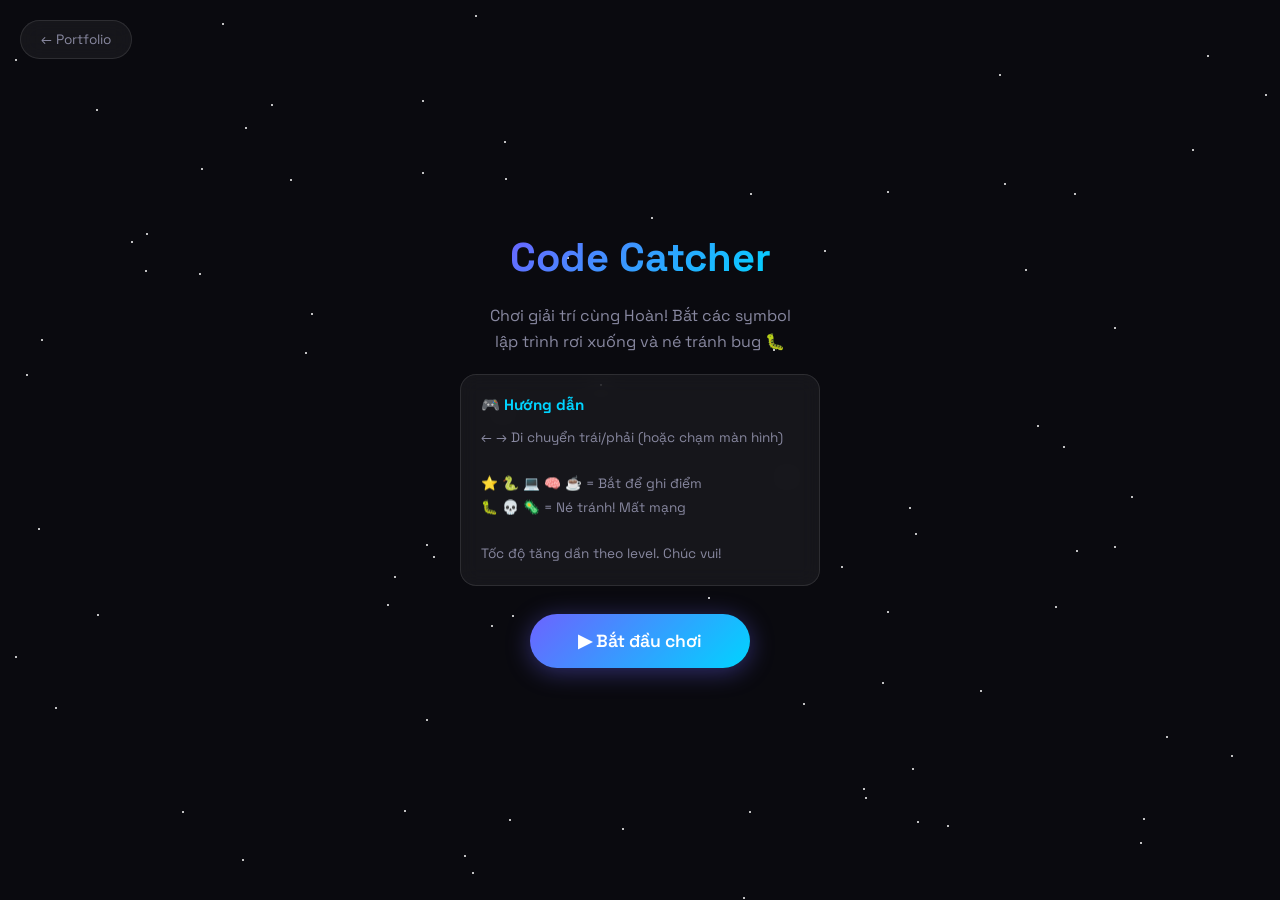
==== game.html @ f00f658a "all file project" ====
<!DOCTYPE html>
<html lang="vi">

<head>
    <meta charset="UTF-8">
    <meta name="viewport" content="width=device-width, initial-scale=1.0">
    <title>Code Catcher | Mini Game</title>
    <link rel="preconnect" href="https://fonts.googleapis.com">
    <link
        href="https://fonts.googleapis.com/css2?family=Space+Grotesk:wght@400;600;700&family=JetBrains+Mono:wght@400;500&display=swap"
        rel="stylesheet">
    <style>
        * {
            margin: 0;
            padding: 0;
            box-sizing: border-box
        }

        :root {
            --bg: #0a0a0f;
            --accent: #6c63ff;
            --accent2: #00d4ff;
            --glass: rgba(255, 255, 255, 0.05);
            --border: rgba(255, 255, 255, 0.1);
            --text: #e8e8f0;
            --text2: #8888a0
        }

        body {
            font-family: 'Space Grotesk', sans-serif;
            background: var(--bg);
            color: var(--text);
            overflow: hidden;
            height: 100vh;
            display: flex;
            align-items: center;
            justify-content: center
        }

        /* Back button */
        .back-btn {
            position: fixed;
            top: 20px;
            left: 20px;
            z-index: 100;
            padding: 10px 20px;
            border-radius: 50px;
            background: var(--glass);
            border: 1px solid var(--border);
            color: var(--text2);
            font-family: inherit;
            font-size: .85rem;
            cursor: pointer;
            backdrop-filter: blur(10px);
            transition: .3s;
            text-decoration: none;
            display: flex;
            align-items: center;
            gap: 8px
        }

        .back-btn:hover {
            border-color: var(--accent);
            color: var(--accent)
        }

        /* Game Container */
        .game-wrapper {
            text-align: center;
            width: 100%;
            max-width: 480px;
            padding: 0 16px
        }

        /* Title Screen */
        .title-screen,
        .game-over-screen {
            display: flex;
            flex-direction: column;
            align-items: center;
            gap: 20px
        }

        .game-title {
            font-size: 2.5rem;
            font-weight: 700;
            background: linear-gradient(135deg, var(--accent), var(--accent2));
            background-clip: text;
            -webkit-background-clip: text;
            -webkit-text-fill-color: transparent;
            color: transparent
        }

        .game-subtitle {
            color: var(--text2);
            font-size: 1rem;
            max-width: 320px;
            line-height: 1.6
        }

        .game-instructions {
            background: var(--glass);
            border: 1px solid var(--border);
            border-radius: 16px;
            padding: 20px;
            backdrop-filter: blur(10px);
            text-align: left;
            width: 100%;
            max-width: 360px
        }

        .game-instructions h3 {
            color: var(--accent2);
            margin-bottom: 12px;
            font-size: .95rem
        }

        .game-instructions p {
            color: var(--text2);
            font-size: .85rem;
            line-height: 1.7
        }

        .game-instructions span.good {
            color: #4ade80
        }

        .game-instructions span.bad {
            color: #f87171
        }

        .play-btn {
            padding: 16px 48px;
            border-radius: 50px;
            background: linear-gradient(135deg, var(--accent), var(--accent2));
            color: #fff;
            font-family: inherit;
            font-size: 1.1rem;
            font-weight: 600;
            border: none;
            cursor: pointer;
            box-shadow: 0 4px 25px rgba(108, 99, 255, 0.4);
            transition: .3s;
            margin-top: 8px
        }

        .play-btn:hover {
            transform: translateY(-3px);
            box-shadow: 0 8px 35px rgba(108, 99, 255, 0.5)
        }

        /* HUD */
        .hud {
            display: flex;
            justify-content: space-between;
            align-items: center;
            padding: 8px 16px;
            background: var(--glass);
            border: 1px solid var(--border);
            border-radius: 12px;
            backdrop-filter: blur(10px);
            margin-bottom: 8px;
            font-family: 'JetBrains Mono', monospace;
            font-size: .85rem
        }

        .hud-score {
            color: var(--accent2)
        }

        .hud-lives {
            color: #f87171
        }

        .hud-level {
            color: var(--accent)
        }

        /* Canvas */
        #gameCanvas {
            border-radius: 16px;
            border: 1px solid var(--border);
            background: rgba(0, 0, 0, 0.3);
            display: block;
            width: 100%;
            touch-action: none
        }

        /* Game Over */
        .final-score {
            font-size: 3rem;
            font-weight: 700;
            color: var(--accent2)
        }

        .final-label {
            color: var(--text2);
            font-size: .9rem
        }

        .high-score {
            color: var(--accent);
            font-size: 1rem;
            margin-top: -8px
        }

        .hidden {
            display: none !important
        }

        /* Stars bg */
        .stars {
            position: fixed;
            inset: 0;
            z-index: -1;
            overflow: hidden
        }

        .star {
            position: absolute;
            width: 2px;
            height: 2px;
            background: #fff;
            border-radius: 50%;
            animation: twinkle var(--d) ease-in-out infinite
        }

        @keyframes twinkle {

            0%,
            100% {
                opacity: .2
            }

            50% {
                opacity: .8
            }
        }
    </style>
</head>

<body>
    <a href="index.html" class="back-btn">← Portfolio</a>

    <!-- Stars background -->
    <div class="stars" id="stars"></div>

    <div class="game-wrapper">
        <!-- TITLE SCREEN -->
        <div class="title-screen" id="titleScreen">
            <div class="game-title">Code Catcher</div>
            <p class="game-subtitle">Chơi giải trí cùng Hoàn! Bắt các symbol lập trình rơi xuống và né tránh bug 🐛</p>
            <div class="game-instructions">
                <h3>🎮 Hướng dẫn</h3>
                <p>
                    ← → Di chuyển trái/phải (hoặc chạm màn hình)<br><br>
                    <span class="good">⭐ 🐍 💻 🧠 ☕</span> = Bắt để ghi điểm<br>
                    <span class="bad">🐛 💀 🦠</span> = Né tránh! Mất mạng<br><br>
                    Tốc độ tăng dần theo level. Chúc vui!
                </p>
            </div>
            <button class="play-btn" id="playBtn">▶ Bắt đầu chơi</button>
        </div>

        <!-- GAME SCREEN -->
        <div class="hidden" id="gameScreen">
            <div class="hud">
                <span class="hud-score">Score: <span id="scoreDisplay">0</span></span>
                <span class="hud-level">Lv.<span id="levelDisplay">1</span></span>
                <span class="hud-lives">❤️ <span id="livesDisplay">3</span></span>
            </div>
            <canvas id="gameCanvas"></canvas>
        </div>

        <!-- GAME OVER -->
        <div class="game-over-screen hidden" id="gameOver">
            <div class="game-title">Game Over!</div>
            <p class="final-label">Điểm của bạn</p>
            <div class="final-score" id="finalScore">0</div>
            <p class="high-score">Kỷ lục: <span id="highScore">0</span></p>
            <button class="play-btn" id="replayBtn">Chơi lại</button>
            <a href="index.html" class="back-btn" style="position:static;margin-top:8px">← Về Portfolio</a>
        </div>
    </div>

    <script>
        // ===== STAR BACKGROUND =====
        const starsEl = document.getElementById('stars');
        for (let i = 0; i < 80; i++) {
            const s = document.createElement('div'); s.className = 'star';
            s.style.left = Math.random() * 100 + '%'; s.style.top = Math.random() * 100 + '%';
            s.style.setProperty('--d', (2 + Math.random() * 4) + 's');
            s.style.animationDelay = Math.random() * 3 + 's';
            starsEl.appendChild(s);
        }

        // ===== GAME ENGINE =====
        const canvas = document.getElementById('gameCanvas');
        const ctx = canvas.getContext('2d');
        const titleScreen = document.getElementById('titleScreen');
        const gameScreen = document.getElementById('gameScreen');
        const gameOverScreen = document.getElementById('gameOver');
        const scoreDisplay = document.getElementById('scoreDisplay');
        const livesDisplay = document.getElementById('livesDisplay');
        const levelDisplay = document.getElementById('levelDisplay');

        let W, H, player, items, score, lives, level, spawnTimer, gameLoop, speedMult;
        const GOOD = ['⭐', '🐍', '💻', '🧠', '☕', '🔥', '🚀'];
        const BAD = ['🐛', '💀', '🦠'];
        const PLAYER_EMOJI = '🧑‍💻';

        function resize() {
            const rect = canvas.parentElement.getBoundingClientRect();
            W = Math.min(460, rect.width); H = W * 1.4;
            canvas.width = W; canvas.height = H;
            canvas.style.height = H + 'px';
        }
        resize(); window.addEventListener('resize', resize);

        function initGame() {
            score = 0; lives = 3; level = 1; speedMult = 1; items = []; spawnTimer = 0;
            player = { x: W / 2, w: 48, emoji: PLAYER_EMOJI };
            updateHUD();
        }

        function updateHUD() {
            scoreDisplay.textContent = score;
            livesDisplay.textContent = lives;
            levelDisplay.textContent = level;
        }

        function spawnItem() {
            const isGood = Math.random() > 0.25;
            const pool = isGood ? GOOD : BAD;
            items.push({
                x: 30 + Math.random() * (W - 60),
                y: -30,
                emoji: pool[Math.floor(Math.random() * pool.length)],
                speed: (2 + Math.random() * 2) * speedMult,
                good: isGood,
                size: 28 + Math.random() * 8
            });
        }

        function update() {
            spawnTimer++;
            const spawnRate = Math.max(15, 45 - level * 4);
            if (spawnTimer >= spawnRate) { spawnTimer = 0; spawnItem(); }

            // Update items
            for (let i = items.length - 1; i >= 0; i--) {
                const it = items[i];
                it.y += it.speed;

                // Check collision with player
                const py = H - 50;
                if (it.y + it.size > py && it.y < py + 40 && Math.abs(it.x - player.x) < 36) {
                    if (it.good) {
                        score += 10 * level;
                        // Level up every 100 points
                        const newLvl = Math.floor(score / 100) + 1;
                        if (newLvl > level) { level = newLvl; speedMult = 1 + level * 0.15; }
                    } else {
                        lives--;
                    }
                    items.splice(i, 1);
                    updateHUD();
                    if (lives <= 0) { endGame(); return; }
                    continue;
                }

                // Remove if off screen
                if (it.y > H + 30) {
                    items.splice(i, 1);
                }
            }
        }

        function draw() {
            ctx.clearRect(0, 0, W, H);

            // Draw grid lines (subtle)
            ctx.strokeStyle = 'rgba(108,99,255,0.06)';
            ctx.lineWidth = 1;
            for (let x = 0; x < W; x += 40) { ctx.beginPath(); ctx.moveTo(x, 0); ctx.lineTo(x, H); ctx.stroke(); }
            for (let y = 0; y < H; y += 40) { ctx.beginPath(); ctx.moveTo(0, y); ctx.lineTo(W, y); ctx.stroke(); }

            // Draw items
            items.forEach(it => {
                ctx.font = it.size + 'px serif';
                ctx.textAlign = 'center';
                // Glow for good items
                if (it.good) {
                    ctx.shadowColor = 'rgba(0,212,255,0.5)'; ctx.shadowBlur = 12;
                } else {
                    ctx.shadowColor = 'rgba(248,113,113,0.5)'; ctx.shadowBlur = 12;
                }
                ctx.fillText(it.emoji, it.x, it.y + it.size);
                ctx.shadowBlur = 0;
            });

            // Draw player
            const py = H - 50;
            ctx.font = '40px serif'; ctx.textAlign = 'center';
            ctx.shadowColor = 'rgba(108,99,255,0.6)'; ctx.shadowBlur = 20;
            ctx.fillText(player.emoji, player.x, py + 35);
            ctx.shadowBlur = 0;

            // Platform glow
            ctx.beginPath();
            ctx.arc(player.x, py + 42, 30, 0, Math.PI * 2);
            const grd = ctx.createRadialGradient(player.x, py + 42, 5, player.x, py + 42, 30);
            grd.addColorStop(0, 'rgba(108,99,255,0.3)'); grd.addColorStop(1, 'transparent');
            ctx.fillStyle = grd; ctx.fill();
        }

        function loop() {
            update(); draw();
            gameLoop = requestAnimationFrame(loop);
        }

        function startGame() {
            titleScreen.classList.add('hidden');
            gameOverScreen.classList.add('hidden');
            gameScreen.classList.remove('hidden');
            resize(); initGame();
            gameLoop = requestAnimationFrame(loop);
        }

        function endGame() {
            cancelAnimationFrame(gameLoop);
            gameScreen.classList.add('hidden');
            gameOverScreen.classList.remove('hidden');
            document.getElementById('finalScore').textContent = score;
            const hi = Math.max(score, parseInt(localStorage.getItem('codeCatcherHi') || '0'));
            localStorage.setItem('codeCatcherHi', hi);
            document.getElementById('highScore').textContent = hi;
        }

        // ===== CONTROLS =====
        const keys = {};
        document.addEventListener('keydown', e => { keys[e.key] = true; });
        document.addEventListener('keyup', e => { keys[e.key] = false; });

        // Keyboard movement (in update loop)
        const origUpdate = update;
        update = function () {
            if (keys['ArrowLeft'] || keys['a']) player.x = Math.max(24, player.x - 6);
            if (keys['ArrowRight'] || keys['d']) player.x = Math.min(W - 24, player.x + 6);
            origUpdate();
        };

        // Touch/mouse controls
        let touching = false;
        canvas.addEventListener('touchstart', e => { touching = true; movePlayer(e.touches[0]); e.preventDefault(); }, { passive: false });
        canvas.addEventListener('touchmove', e => { if (touching) movePlayer(e.touches[0]); e.preventDefault(); }, { passive: false });
        canvas.addEventListener('touchend', () => touching = false);
        canvas.addEventListener('mousemove', e => {
            const rect = canvas.getBoundingClientRect();
            const scaleX = W / rect.width;
            player.x = Math.max(24, Math.min(W - 24, (e.clientX - rect.left) * scaleX));
        });
        function movePlayer(touch) {
            const rect = canvas.getBoundingClientRect();
            const scaleX = W / rect.width;
            player.x = Math.max(24, Math.min(W - 24, (touch.clientX - rect.left) * scaleX));
        }

        // ===== BUTTONS =====
        document.getElementById('playBtn').addEventListener('click', startGame);
        document.getElementById('replayBtn').addEventListener('click', startGame);
    </script>
</body>

</html>
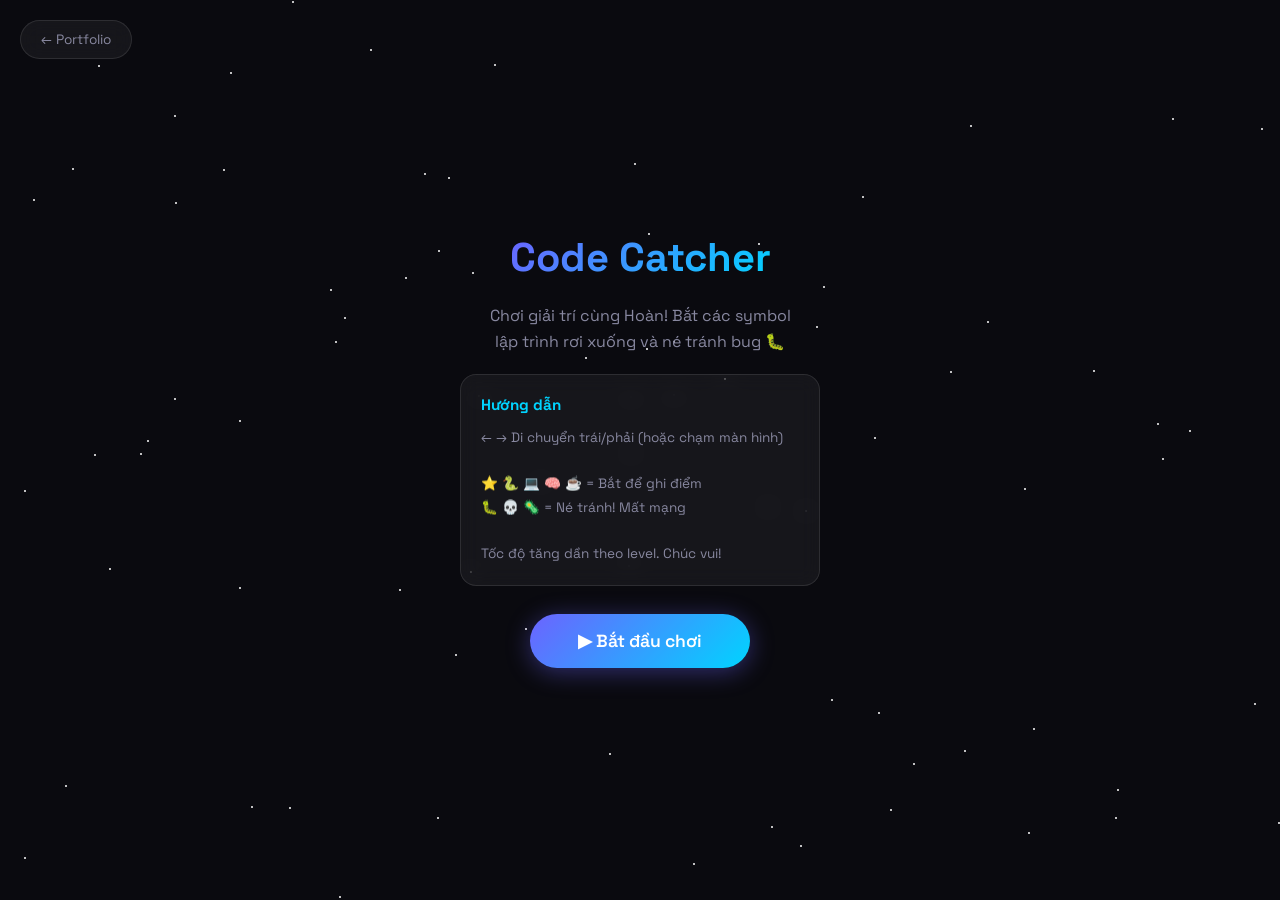
==== commit d6f1c233: "update game" ====
--- a/game.html
+++ b/game.html
@@ -251,7 +251,7 @@
             <div class="game-title">Code Catcher</div>
             <p class="game-subtitle">Chơi giải trí cùng Hoàn! Bắt các symbol lập trình rơi xuống và né tránh bug 🐛</p>
             <div class="game-instructions">
-                <h3>🎮 Hướng dẫn</h3>
+                <h3>Hướng dẫn</h3>
                 <p>
                     ← → Di chuyển trái/phải (hoặc chạm màn hình)<br><br>
                     <span class="good">⭐ 🐍 💻 🧠 ☕</span> = Bắt để ghi điểm<br>
